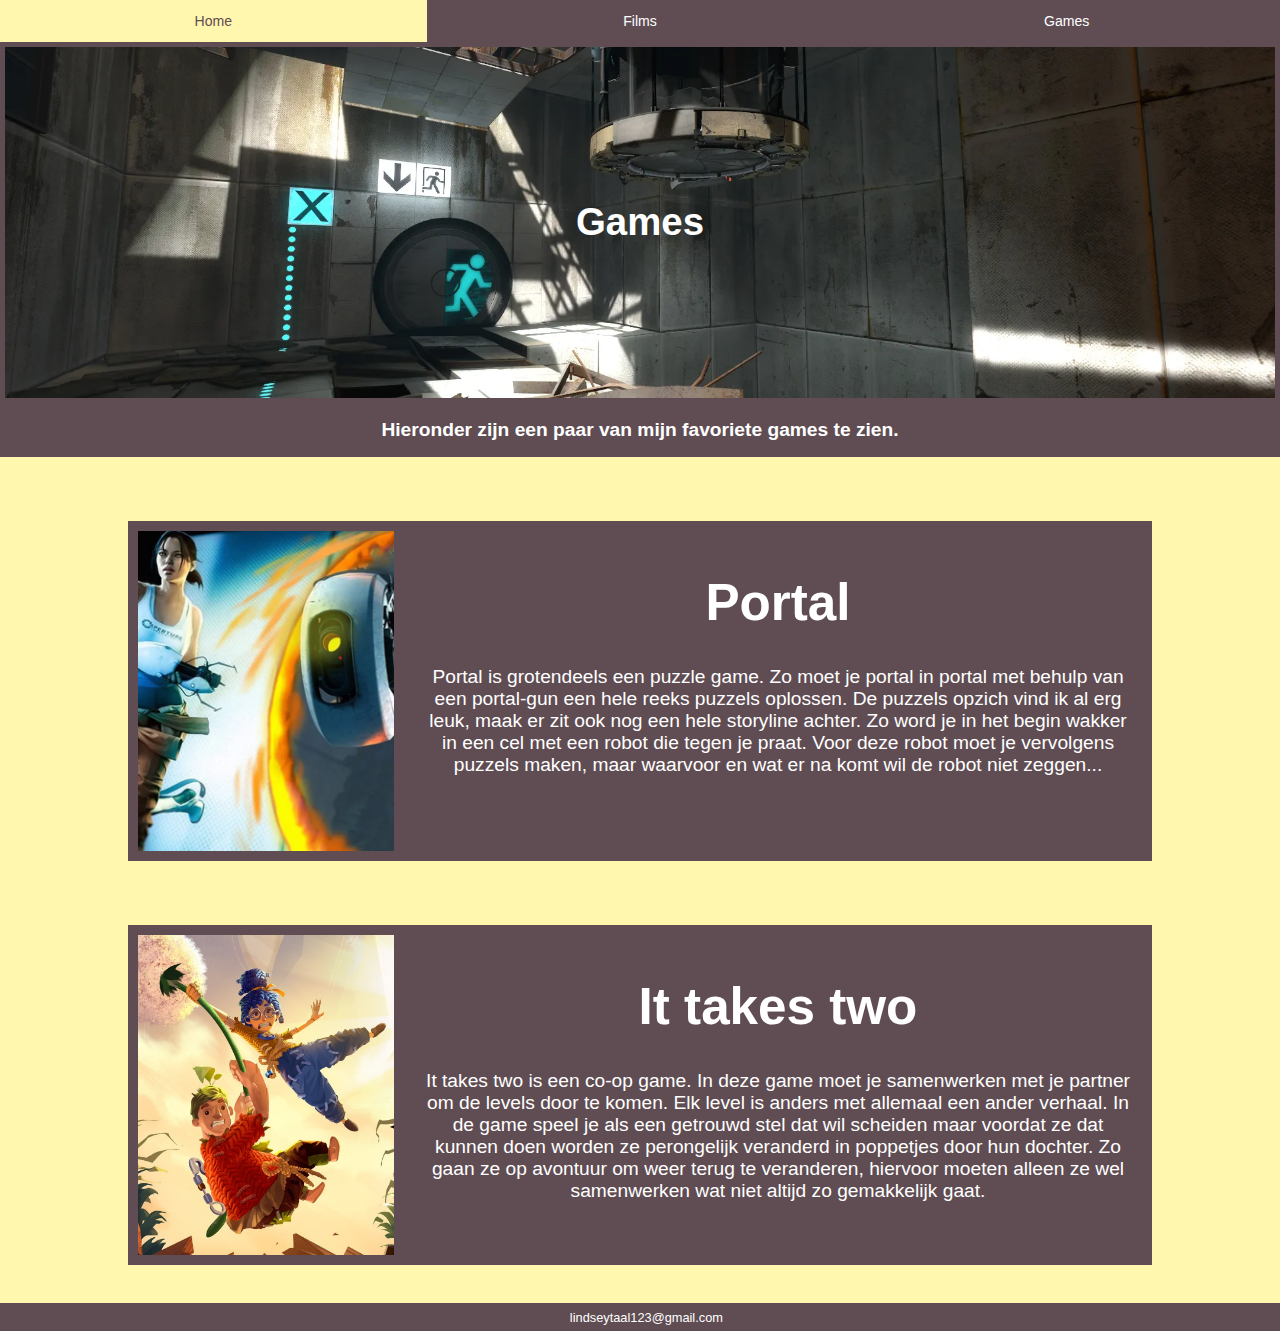
==== games.html @ fba97cbb "Add files via upload" ====
<!DOCTYPE html>
<html lang="en">
<head>
    <meta charset="UTF-8">
    <meta http-equiv="X-UA-Compatible" content="IE=edge">
    <meta name="viewport" content="width=device-width, initial-scale=1.0">
    <link rel="stylesheet" href="css/style.css">
    <title>Games</title>
</head>
<body>
    <nav>
        <a href="index.html">Home</a>
        <a href="films.html">Films</a>
        <a href="games.html">Games</a>
    </nav>
    <header class="Games">
        <h1>Games</h1>
    </header>
    <section class="Info">
        <h2>Hieronder zijn een paar van mijn favoriete games te zien.</h2>
    </section>
    <section class="filmsmidden">
        <section class="filmsblok">
            <img src="img/2011-04-29-portal-620.webp">
            <section class="filmsbloktext">
                <h1>Portal</h1>
                <p>Portal is grotendeels een puzzle game. Zo moet je portal in portal met behulp van een portal-gun een hele reeks puzzels oplossen. De puzzels opzich vind ik al erg leuk, maak er zit ook nog een hele storyline achter. Zo word je in het begin wakker in een cel met een robot die tegen je praat. Voor deze robot moet je vervolgens puzzels maken, maar waarvoor en wat er na komt wil de robot niet zeggen...</p>
            </section>
        </section>
        <section class="filmsblok">
            <img src="img/it-takes-two-cover.jpg">
            <section class="filmsbloktext">
                <h1>It takes two</h1>
                <p>It takes two is een co-op game. In deze game moet je samenwerken met je partner om de levels door te komen. Elk level is anders met allemaal een ander verhaal. In de game speel je als een getrouwd stel dat wil scheiden maar voordat ze dat kunnen doen worden ze perongelijk veranderd in poppetjes door hun dochter. Zo gaan ze op avontuur om weer terug te veranderen, hiervoor moeten alleen ze wel samenwerken wat niet altijd zo gemakkelijk gaat.</p>
            </section>
        </section>
    </section>
    <footer>
        <a name="Contact"><a href="mailto:lindseytaal123@gmail.com"><div>lindseytaal123@gmail.com</div></a></a>
    </footer>
</body>
</html>
---- css/style.css ----
body{
    font-family: Arial, Helvetica, sans-serif;
    border:0px;
    margin:0px;
    padding:0px;
    background-color: #FFF7AD;
}
nav {
    display: flex;
    justify-content: space-between;
  }
  nav a {
    padding:1vw;
    flex: 1;
    text-align: center;
    background-color: #604D53;
    text-decoration: none;
    font-size: 1.1vw;
    color:white;
  }
  nav a:hover {
    background-color: #FFF7AD;
    color: #604D53;
  }
.home{
    background-image: url(/img/knifechickcover.jpg);
    background-position: center;
    background-size: cover;
    border-width: 5px;
    border-color: #604D53;
    border-style: solid;
    text-align: center;
    display:flex;
    justify-content:center;
}
.home h1{
    color:#604D53;
    display:flex;
    justify-content:center;
    padding: 10vw;
    font-size: 3vw;
}
.Info {
    background-color:#604D53;
    display: flex;
    justify-content: center;
    color:white;
    font-size: 1vw;
}
.Plaatjes {
    display:flex;
    justify-content: space-around;
    background-color: #FFF7AD;
}
    .Plaatjes img {
        width:20vw;
        height: 30vw;
        object-fit: cover;
        margin-top: 3vw;
        border-width: 5px;
        border-color: #604D53;
        border-style: solid;
        border-radius: 10%;
    }
    .Plaatjes img:hover {
       border-color: white;
    }
footer{
        background-color:#604D53;
        display: flex;
        justify-content: center;
        color:white;
        margin-top:3vw;
        
}
    footer a {
        color: white;
        text-decoration: none;
        padding: 0.5vw;
        font-size:1vw;
    }
    footer a:hover {
        color:#FFF7AD;
    }



.films {
    background-image: url(/img/HTTYD1.png);
    background-position: center;
    background-size: cover;
    border-width: 5px;
    border-color: #604D53;
    border-style: solid;
    text-align: center;
    display:flex;
    justify-content:center;
}
.films h1{
    color:white;
    display:flex;
    justify-content:center;
    padding: 10vw;
    font-size: 3vw;
}
.filmsmidden {
    background-color: #FFF7AD;
}
    .filmsmidden h1 {
        display: flex;
        justify-content: center;
    }
    .filmsblok {
        display: flex;
        justify-content: center;
        margin-left: 10vw;
        max-width: 80vw;
    }
    .filmsblok img {
        width: 20vw;
        height: 25vw;
        object-fit: cover;
        margin-top: 5vw;
        border-width: 10px;
        border-color: #604D53;
        border-style: solid;
    }
    .filmsbloktext {
        text-align: center;
        padding: 1vw;
        background-color: #604D53;
        color: white;
        margin-top: 5vw;
        border-width: 5px;
        border-color: #604D53;
        border-style: solid;
        font-size: 2vw;
    }
    .filmsbloktext p{
        font-size: 1.5vw;
    }
.Games {
    background-image: url(/img/old_testchamber.webp);
    background-position: center;
    background-size: cover;
    border-width: 5px;
    border-color: #604D53;
    border-style: solid;
    text-align: center;
    display:flex;
    justify-content:center;
}
.Games h1{
    color:white;
    display:flex;
    justify-content:center;
    padding: 10vw;
    font-size: 3vw;
}
@media (max-width: 480px) {
    nav {
        flex-direction: column;
    }
    .Plaatjes {
        flex-direction: column;
        margin-left:40vw;
    }
    .filmsblok img {
        display: none;
    }
}
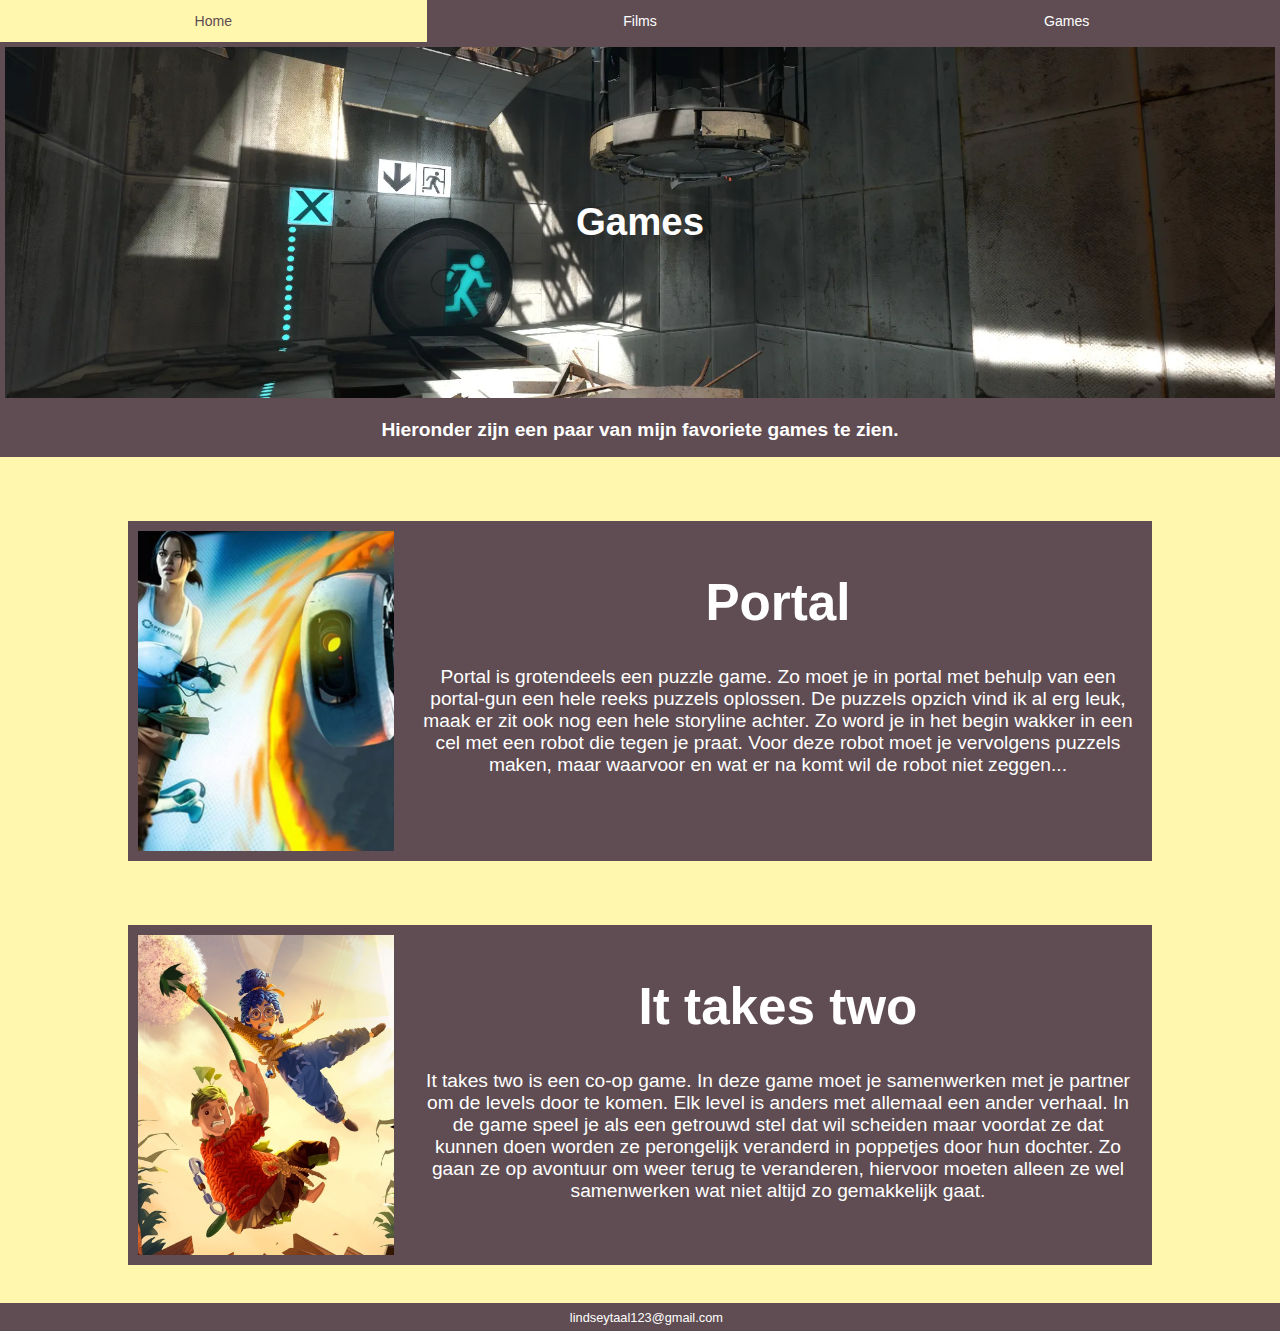
==== commit 27ad81aa: "Update games.html" ====
--- a/games.html
+++ b/games.html
@@ -24,7 +24,7 @@
             <img src="img/2011-04-29-portal-620.webp">
             <section class="filmsbloktext">
                 <h1>Portal</h1>
-                <p>Portal is grotendeels een puzzle game. Zo moet je portal in portal met behulp van een portal-gun een hele reeks puzzels oplossen. De puzzels opzich vind ik al erg leuk, maak er zit ook nog een hele storyline achter. Zo word je in het begin wakker in een cel met een robot die tegen je praat. Voor deze robot moet je vervolgens puzzels maken, maar waarvoor en wat er na komt wil de robot niet zeggen...</p>
+                <p>Portal is grotendeels een puzzle game. Zo moet je in portal met behulp van een portal-gun een hele reeks puzzels oplossen. De puzzels opzich vind ik al erg leuk, maak er zit ook nog een hele storyline achter. Zo word je in het begin wakker in een cel met een robot die tegen je praat. Voor deze robot moet je vervolgens puzzels maken, maar waarvoor en wat er na komt wil de robot niet zeggen...</p>
             </section>
         </section>
         <section class="filmsblok">
@@ -39,4 +39,4 @@
         <a name="Contact"><a href="mailto:lindseytaal123@gmail.com"><div>lindseytaal123@gmail.com</div></a></a>
     </footer>
 </body>
-</html>+</html>
--- a/css/style.css
+++ b/css/style.css
@@ -16,14 +16,14 @@
     background-color: #604D53;
     text-decoration: none;
     font-size: 1.1vw;
-    color:white;
+    color:#FFFFFF;
   }
   nav a:hover {
     background-color: #FFF7AD;
     color: #604D53;
   }
 .home{
-    background-image: url(/img/knifechickcover.jpg);
+    background-image: url("../img/knifechickcover.jpg");
     background-position: center;
     background-size: cover;
     border-width: 5px;
@@ -44,7 +44,7 @@
     background-color:#604D53;
     display: flex;
     justify-content: center;
-    color:white;
+    color:#FFFFFF;
     font-size: 1vw;
 }
 .Plaatjes {
@@ -63,18 +63,18 @@
         border-radius: 10%;
     }
     .Plaatjes img:hover {
-       border-color: white;
+       border-color: #FFFFFF;
     }
 footer{
         background-color:#604D53;
         display: flex;
         justify-content: center;
-        color:white;
+        color:#FFFFFF;
         margin-top:3vw;
         
 }
     footer a {
-        color: white;
+        color: #FFFFFF;
         text-decoration: none;
         padding: 0.5vw;
         font-size:1vw;
@@ -86,7 +86,7 @@
 
 
 .films {
-    background-image: url(/img/HTTYD1.png);
+    background-image: url("../img/HTTYD1.png");
     background-position: center;
     background-size: cover;
     border-width: 5px;
@@ -97,7 +97,7 @@
     justify-content:center;
 }
 .films h1{
-    color:white;
+    color:#FFFFFF;
     display:flex;
     justify-content:center;
     padding: 10vw;
@@ -129,7 +129,7 @@
         text-align: center;
         padding: 1vw;
         background-color: #604D53;
-        color: white;
+        color: #FFFFFF;
         margin-top: 5vw;
         border-width: 5px;
         border-color: #604D53;
@@ -140,7 +140,7 @@
         font-size: 1.5vw;
     }
 .Games {
-    background-image: url(/img/old_testchamber.webp);
+    background-image: url("../img/old_testchamber.webp");
     background-position: center;
     background-size: cover;
     border-width: 5px;
@@ -151,7 +151,7 @@
     justify-content:center;
 }
 .Games h1{
-    color:white;
+    color:#FFFFFF;
     display:flex;
     justify-content:center;
     padding: 10vw;
@@ -168,4 +168,4 @@
     .filmsblok img {
         display: none;
     }
-}+}
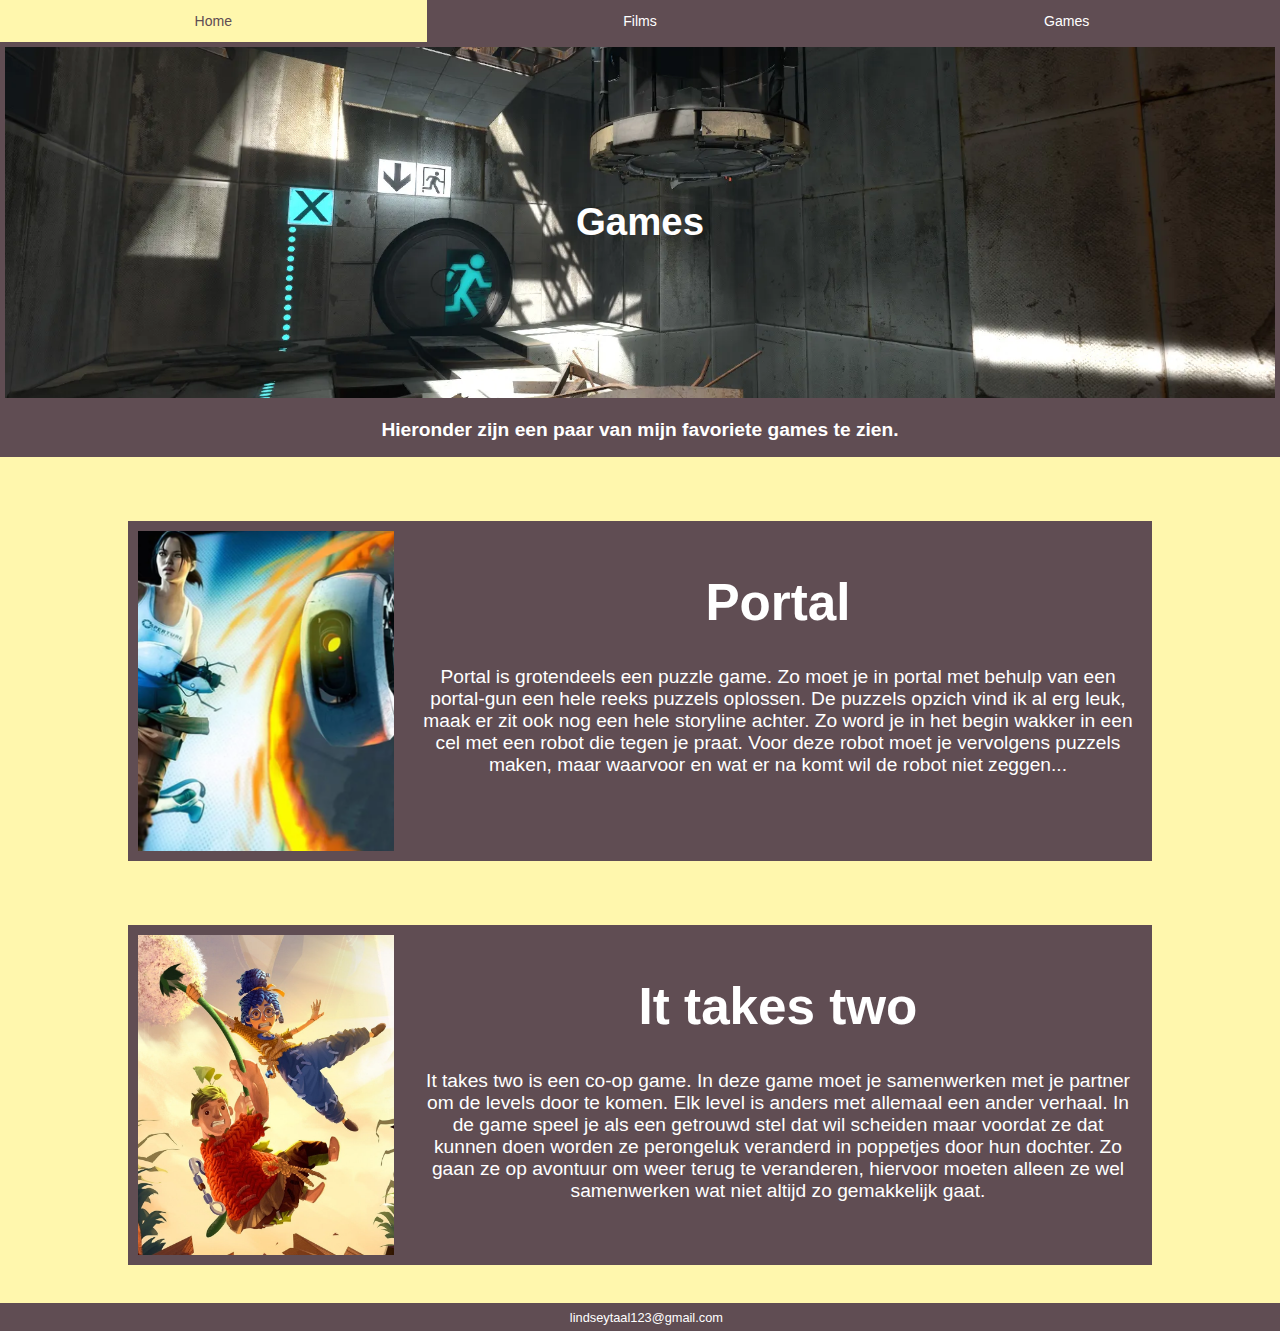
==== commit 11de2f26: "Update games.html" ====
--- a/games.html
+++ b/games.html
@@ -31,7 +31,7 @@
             <img src="img/it-takes-two-cover.jpg">
             <section class="filmsbloktext">
                 <h1>It takes two</h1>
-                <p>It takes two is een co-op game. In deze game moet je samenwerken met je partner om de levels door te komen. Elk level is anders met allemaal een ander verhaal. In de game speel je als een getrouwd stel dat wil scheiden maar voordat ze dat kunnen doen worden ze perongelijk veranderd in poppetjes door hun dochter. Zo gaan ze op avontuur om weer terug te veranderen, hiervoor moeten alleen ze wel samenwerken wat niet altijd zo gemakkelijk gaat.</p>
+                <p>It takes two is een co-op game. In deze game moet je samenwerken met je partner om de levels door te komen. Elk level is anders met allemaal een ander verhaal. In de game speel je als een getrouwd stel dat wil scheiden maar voordat ze dat kunnen doen worden ze perongeluk veranderd in poppetjes door hun dochter. Zo gaan ze op avontuur om weer terug te veranderen, hiervoor moeten alleen ze wel samenwerken wat niet altijd zo gemakkelijk gaat.</p>
             </section>
         </section>
     </section>
